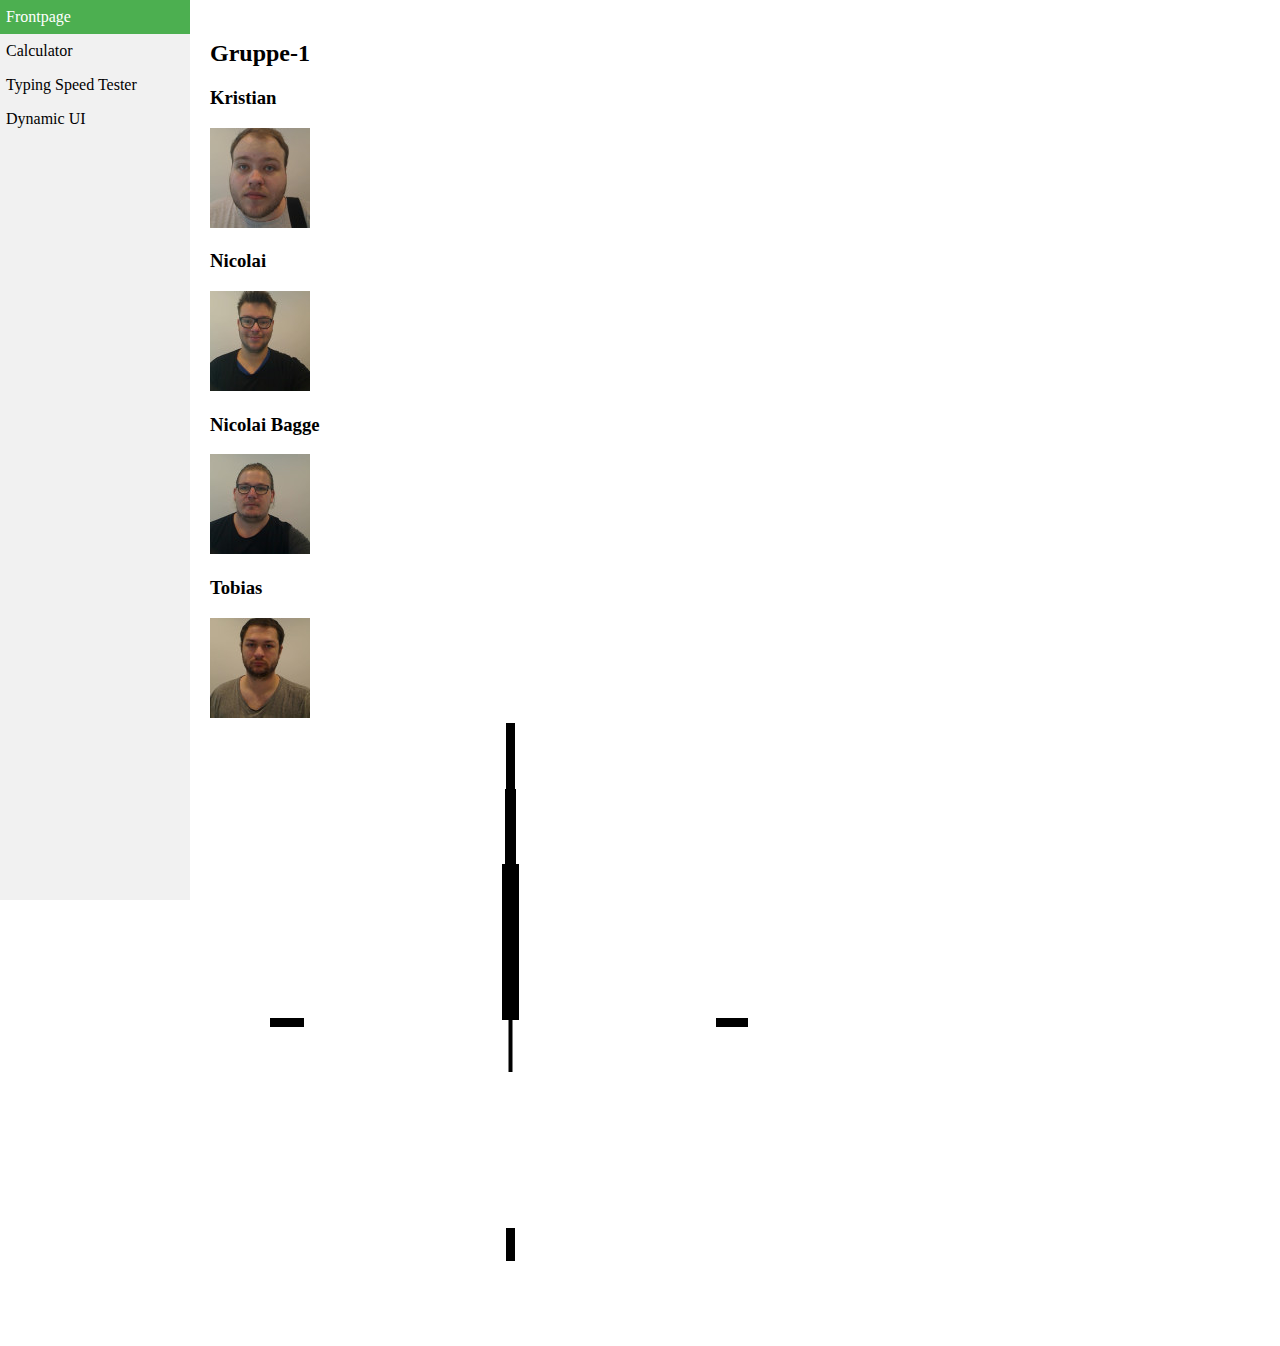
==== src/main/webapp/index.html @ d9fd7526 "img on all" ====
<!DOCTYPE html>
<html>
<head>
<link rel="stylesheet" type="text/css" href="styling.css">
</head>
<body>

<ul>
  <li><a class="active" href="index.html">Frontpage</a></li>
  <li><a href="page1.html">Calculator</a></li>
  <li><a href="page2.html">Typing Speed Tester</a></li>
  <li><a href="page3.html">Dynamic UI</a></li>
</ul>

<div>
    <h2>Gruppe-1</h2>
</div>
<div>
    <h3>Kristian</h3>
</div>
<img id="kristianImg" src="img/kristian.jpg" alt="kristian">
<div>
    <h3>Nicolai</h3>
</div>
<img id="nicolaiImg" src="img/nicolai.jpg" alt="nicolai">
<div>
    <h3>Nicolai Bagge</h3>
</div>
<img id="nicolaiBImg" src="img/nicolaiB.jpg" alt="nicolaiB">
<div>
    <h3>Tobias</h3>
</div>
<img id="tibaImg" src="img/tiba.jpg" alt="tiba">
  
<div class="clocbox">
    <svg id="clock" xmlns="http://w3.org/2000/svg" width="600" height ="600" viewbox="0 0">
        <g id="face">
            <circle class="circle" cx="300" cy="300" r="253.9"/>
            <path class="hour-marks" d="M300.5 94V1M506 300.5h32M300.5 506v33M94 300.5H60M4">
            <circle class="mid-circle" cx="300" cy="300" r="16.2"/>
        </g>
        <g id="hour">
            <path class="hour-arm" d="M300.5 298V142"/>
            <circle class="sizing-box" cx="300" cy="300" r="253.9"/>
        </g>
        <g id="minute">
            <path class="minute-arm" d="M300.5 298V67"/>
            <circle class="sizing-box" cx="300" cy="300" r="253.9"/>
        </g>
        <g id="second">
            <path class="second-arm" d="M300.5 350V55"/>
            <circle class="sizing-box" cx="300" cy="300" r="253.9"/>
        </g>
        
        </svg>
         
    
</div>



</body>
</html>
---- src/main/webapp/styling.css ----
body {
   float: center;
   margin: 10px;
   margin-left: 200px;
   padding: 10px;
}

.button {
    background-color: #4CAF50; /* Green */
    border: none;
    color: white;
    padding: 16px 32px;
    text-align: center;
    text-decoration: none;
    display: inline-block;
    font-size: 16px;
    margin: 4px 2px;
    transition-duration: 0.4s;
    cursor: pointer;
}


ul {
    list-style-type: none;
    margin: 0;
	margin-top: -20px;
	margin-left: -220px;
    padding: 0;
    width: 200px;
    background-color: #f1f1f1;
    position: fixed;
    height: 100%;
}

li a {
    display: block;
    color: #000;
    padding: 8px 16px;
    text-decoration: none;
}

li a.active {
    background-color: #4CAF50;
    color: white;
}

li a:hover:not(.active) {
    background-color: #555;
    color: white;
}

.main{
    display: flex;
    padding: 2em;
    height: 90vh;
    justify-content: center;
    align-items: middle;
}

.clockbox{
    #clock{
        height: 100%;
    }
}

.circle{
    fill: none;
    stroke #000;
    stroke-width: 9;
    stroke-miterlimit: 10;
}

.mid-circle{
    fill: #000;
}

.hour-marks{
    fill: none;
    stroke: #000;
    stroke-width: 9;
    stroke-mitelimit: 10;
}

.hour-arm{
    fill: none;
    stroke: #000;
    stroke-width: 17;
    stroke-miterlimit: 10;
}
.minute-arm{
    fill: none;
    stroke: #000;
    stroke-width: 11;
    stroke-miterlimit: 10;
}
.second-arm{
    fill: none;
    stroke: #000;
    stroke-width: 4;
    stroke-miterlimit: 10;
}

.sizing-box{
    fill: none;
}

#hour,
#minute,
#second{
    transform-origin: 300px 300px;
    transition: transform .5s ease-in-out;
}
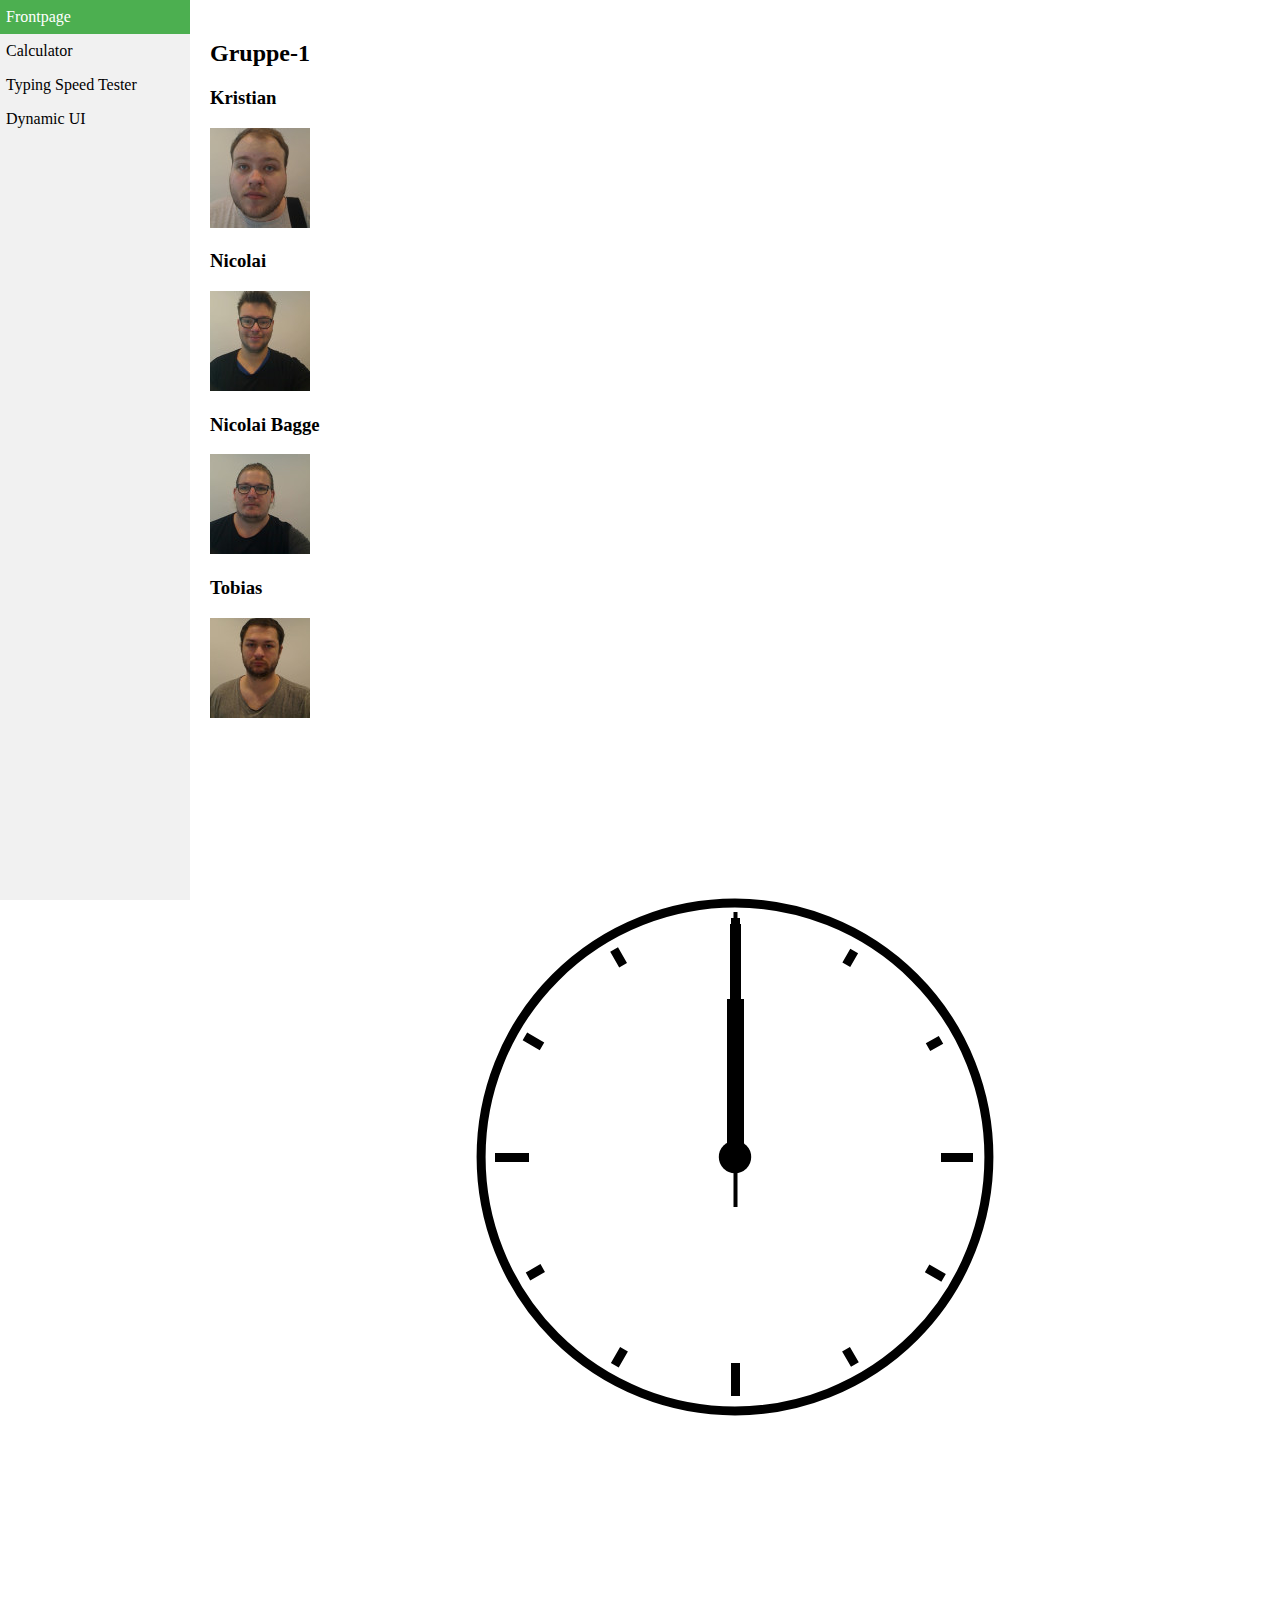
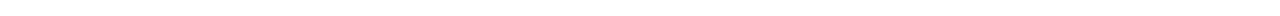
==== commit b78908da: "clock on index" ====
--- a/src/main/webapp/index.html
+++ b/src/main/webapp/index.html
@@ -2,6 +2,7 @@
 <html>
 <head>
 <link rel="stylesheet" type="text/css" href="styling.css">
+<script src="clockScript.js" defer></script>
 </head>
 <body>
 
@@ -32,31 +33,29 @@
 </div>
 <img id="tibaImg" src="img/tiba.jpg" alt="tiba">
   
-<div class="clocbox">
-    <svg id="clock" xmlns="http://w3.org/2000/svg" width="600" height ="600" viewbox="0 0">
-        <g id="face">
-            <circle class="circle" cx="300" cy="300" r="253.9"/>
-            <path class="hour-marks" d="M300.5 94V1M506 300.5h32M300.5 506v33M94 300.5H60M4">
-            <circle class="mid-circle" cx="300" cy="300" r="16.2"/>
-        </g>
-        <g id="hour">
-            <path class="hour-arm" d="M300.5 298V142"/>
-            <circle class="sizing-box" cx="300" cy="300" r="253.9"/>
-        </g>
-        <g id="minute">
-            <path class="minute-arm" d="M300.5 298V67"/>
-            <circle class="sizing-box" cx="300" cy="300" r="253.9"/>
-        </g>
-        <g id="second">
-            <path class="second-arm" d="M300.5 350V55"/>
-            <circle class="sizing-box" cx="300" cy="300" r="253.9"/>
-        </g>
-        
+<main class="main">
+    <div class="clocbox">
+        <svg id="clock" xmlns="http://w3.org/2000/svg" width="600" height="600" viewbox="0 0 600 600">
+            <g id="face">
+                <circle class="circle" cx="300" cy="300" r="253.9" />
+                <path class="hour-marks" d="M300.5 94V61M506 300.5h32M300.5 506v33M94 300.5H60M411.3 107.8l7.9-13.8M493 190.2l13-7.4M492.1 411.4l16.5 9.5M411 492.3l8.9 15.3M189 492.3l-9.2 15.9M107.7 411L93 419.5M107 189.3l-17.1-9.9M188.1 108.2l-9-15.6" />
+                <circle class="mid-circle" cx="300" cy="300" r="16.2" />
+            </g>
+            <g id="hour">
+                <path class="hour-arm" d="M300.5 298V142" />
+                <circle class="sizing-box" cx="300" cy="300" r="253.9" />
+            </g>
+            <g id="minute">
+                <path class="minute-arm" d="M300.5 298V67" />
+                <circle class="sizing-box" cx="300" cy="300" r="253.9" />
+            </g>
+            <g id="second">
+                <path class="second-arm" d="M300.5 350V55" />
+                <circle class="sizing-box" cx="300" cy="300" r="253.9" />
+            </g>
+
         </svg>
-         
-    
-</div>
-
+</main>
 
 
 </body>
--- a/src/main/webapp/styling.css
+++ b/src/main/webapp/styling.css
@@ -49,64 +49,69 @@
     color: white;
 }
 
-.main{
+.main {
     display: flex;
     padding: 2em;
     height: 90vh;
     justify-content: center;
-    align-items: middle;
+    align-items: center;
 }
 
-.clockbox{
-    #clock{
-        height: 100%;
-    }
+.clockbox {
+    #clock
+
+{
+    height: 100%;
 }
 
-.circle{
+}
+
+.circle {
     fill: none;
-    stroke #000;
+    stroke: #000;
     stroke-width: 9;
     stroke-miterlimit: 10;
 }
 
-.mid-circle{
+.mid-circle {
     fill: #000;
 }
 
-.hour-marks{
+.hour-marks {
     fill: none;
     stroke: #000;
     stroke-width: 9;
-    stroke-mitelimit: 10;
+    stroke-miterlimit: 10;
 }
 
-.hour-arm{
+.hour-arm {
     fill: none;
     stroke: #000;
     stroke-width: 17;
     stroke-miterlimit: 10;
 }
-.minute-arm{
+
+.minute-arm {
     fill: none;
     stroke: #000;
     stroke-width: 11;
     stroke-miterlimit: 10;
 }
-.second-arm{
+
+.second-arm {
     fill: none;
     stroke: #000;
     stroke-width: 4;
     stroke-miterlimit: 10;
 }
 
-.sizing-box{
+.sizing-box {
     fill: none;
 }
 
 #hour,
 #minute,
-#second{
+#second {
     transform-origin: 300px 300px;
-    transition: transform .5s ease-in-out;
+    /*transition: transform .5s ease-in-out;*/
 }
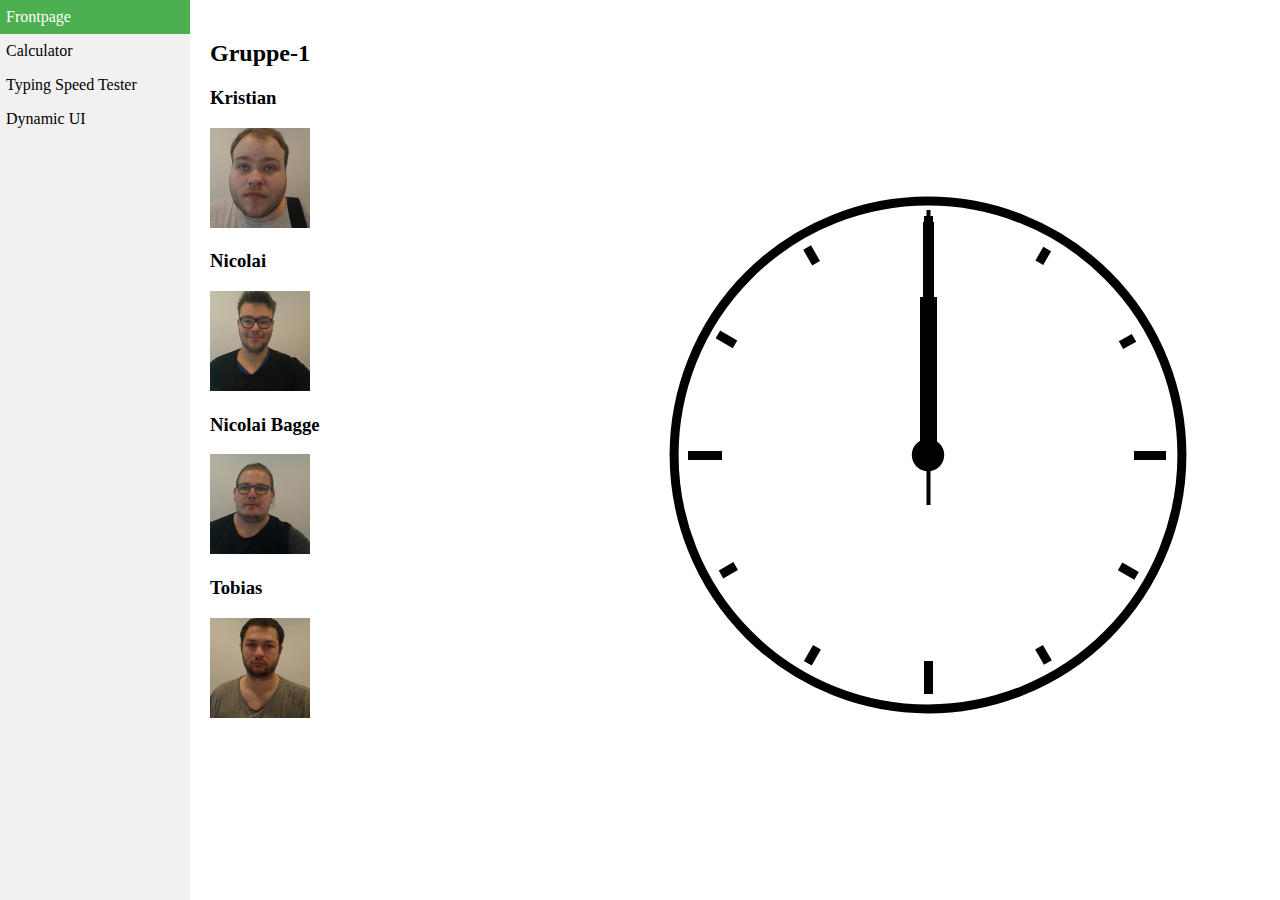
==== commit 3bc8a423: "simple index fix" ====
--- a/src/main/webapp/index.html
+++ b/src/main/webapp/index.html
@@ -6,12 +6,15 @@
 </head>
 <body>
 
+
 <ul>
   <li><a class="active" href="index.html">Frontpage</a></li>
   <li><a href="page1.html">Calculator</a></li>
   <li><a href="page2.html">Typing Speed Tester</a></li>
   <li><a href="page3.html">Dynamic UI</a></li>
 </ul>
+
+<div id="left" style="float: left";>
 
 <div>
     <h2>Gruppe-1</h2>
@@ -32,7 +35,8 @@
     <h3>Tobias</h3>
 </div>
 <img id="tibaImg" src="img/tiba.jpg" alt="tiba">
-  
+</div>
+<div id="right" style="float: right";>
 <main class="main">
     <div class="clocbox">
         <svg id="clock" xmlns="http://w3.org/2000/svg" width="600" height="600" viewbox="0 0 600 600">
@@ -54,8 +58,10 @@
                 <circle class="sizing-box" cx="300" cy="300" r="253.9" />
             </g>
 
+
         </svg>
 </main>
+</div>
 
 
 </body>
